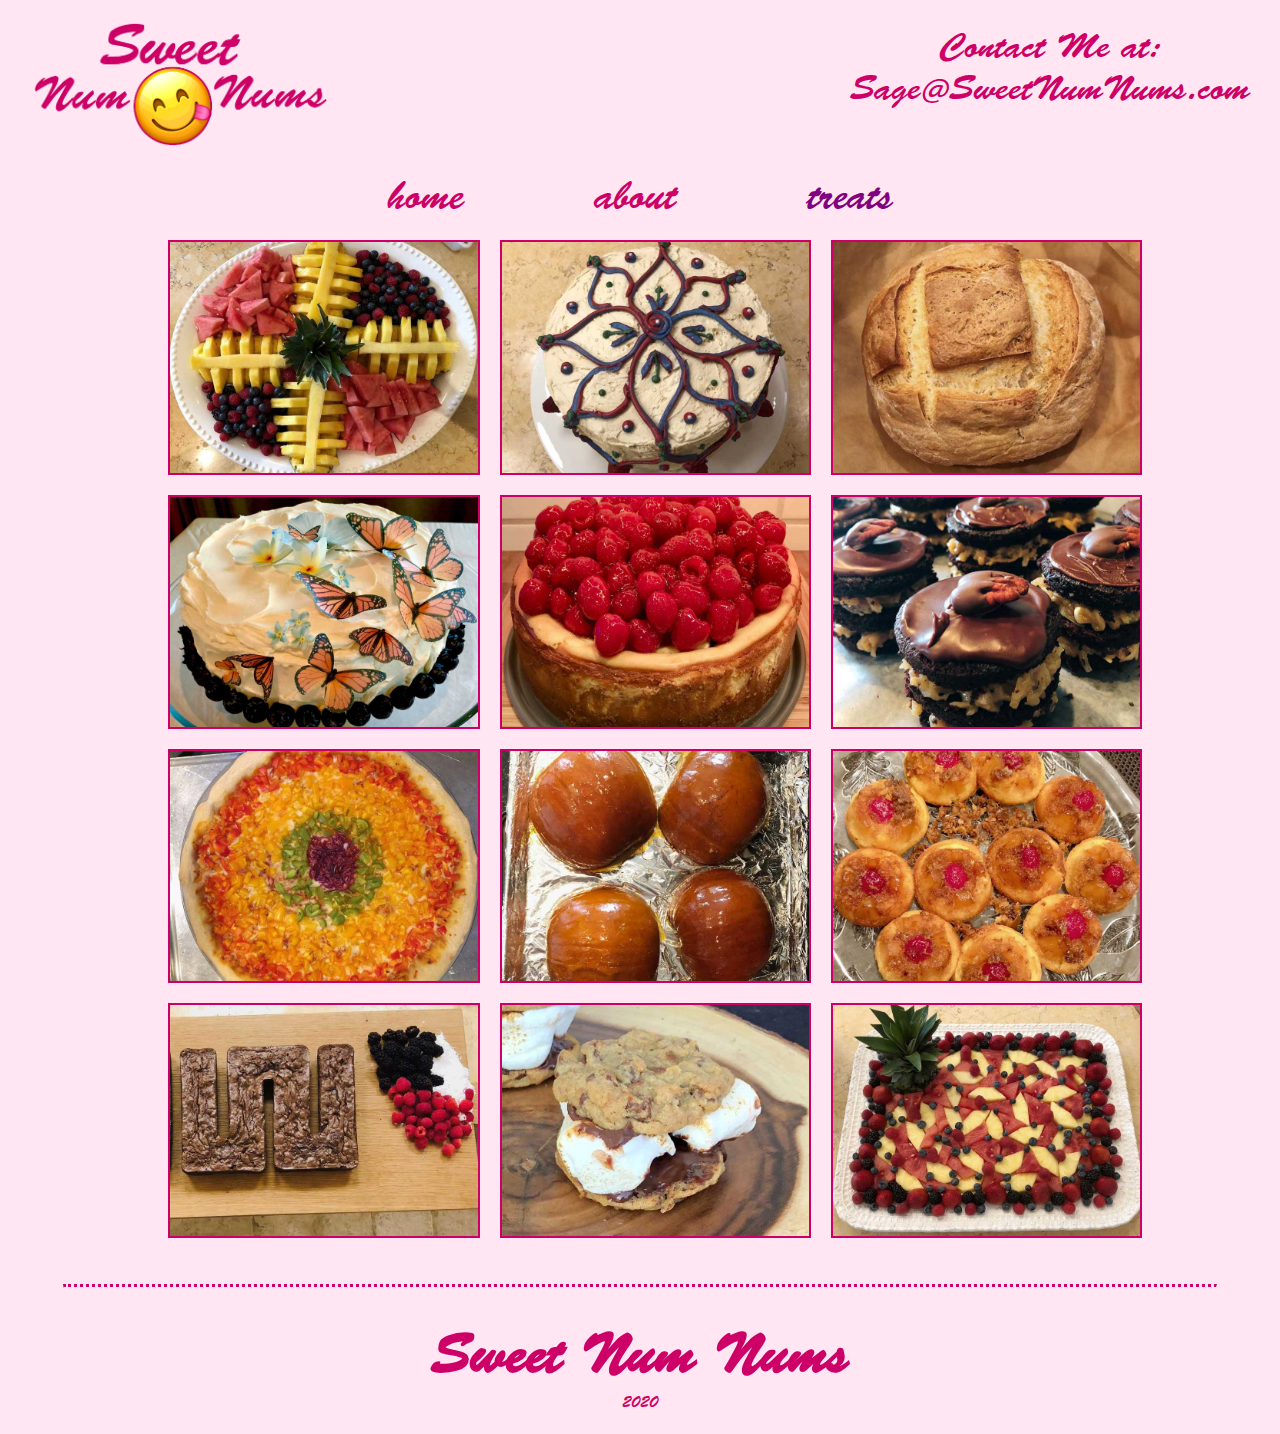
==== treats.html @ f75537b7 "Added initial site files" ====
<!doctype html>

<html lang="en">

   <head>
        <meta charset="utr-8">
		<title>sweetnumnums</title>
		<link rel="stylesheet" type="text/css" href="treats.css">
		<link rel="icon" href="favicon.ico">
    </head> 
	
	<header>
		<img id="logo" src="images/logo.png" alt="logo">
		<div id="contact">
		     <p>Contact Me at:
			 <p>Sage@SweetNumNums.com</p>
		</div>
	</header>
    
    <nav>
	   <ul>
	      <li ><a class="links" href="index.html">home</a></li> 
		  <li ><a class="links" href="about.html">about</a></li>
	      <li class="active">treats</li>
	   </ul>
	</nav>	
	
    <div class="products">
	    <div>	    
			
			<img class="td" src="images/bread2.jpg">   
        </div>	
		
		<div>		
            
		    <img class="td" src="images/custom2.jpg">
		</div>
		
		<div>
		    
			<img class="td" src="images/fruit_salad2.jpg">
		</div>

        <div>
		    
			<img class="td" src="images/multi_burgers2.jpg">
		</div>
		
		<div>	    
			
			<img class="td" src="images/berry_cake2.jpg">   
        </div>	
		
		<div>		
            
		    <img class="td" src="images/butterflies2.jpg">
		</div>
		
		<div>
		    
			<img class="td" src="images/venus_nipples2.jpg">
		</div>

        <div>
		    
			<img class="td" src="images/candy_apples2.jpg">
		</div>
		
		<div>
		    
			<img class="td" src="images/sweet_pizza2.jpg">
		</div>
		
		<div>
		    
			<img class="td" src="images/strawberry_pineapple2.jpg">
		</div>
		
		<div>
		    
			<img class="td" src="images/marshmellow_bites2.jpg">
		</div>
		
		<div>
		    
			<img class="td" src="images/brownie_snake2.jpg">
		</div>	
		
	</div>
	
	<div class="clear"></div>
	
	<br><br>
	<hr>
	<footer>
	    <h2>Sweet Num Nums</h2>
		<p>2020</p>
	</footer>
	
	<script></script>
	
	</body>
</html>
---- treats.css ----
/* css stylesheet  treats page */

* {  margin: 0px;
     padding: 0px;  }
	 
@font-face {
    font-family: BrushScript;
    src: url(BrushScriptStd.otf);  }
	 
body {  background-color: #ffe6f2;  }

nav {  text-align: center;
       padding: 5px;  }
	   
nav ul li {  display: inline;
             margin: 5%;
             text-decoration: none; 
			 color: #cc0066;
			 font-family: BrushScript;			   
			 font-size: 2.5em;  } 

nav .links  {  text-decoration: none; 
			   color: #cc0066;  } 		   
			   
nav .links:hover {  color: gold;
                    text-shadow: 1px 1px 1px #4d4d4d;  }
					
nav .links:active {  color: red;
                     text-shadow: 1px 1px 1px #4d4d4d;  }					

.active {  color: purple;  }

.clear  {  clear: both;  }
                 	
#logo {  width: 300px;
         margin: 20px 30px;  }

#contact {  font-family: BrushScript;			   
            font-size: 2.2em;
            color: #cc0066;
            float: right;
            margin: 30px 30px;			 
			text-align: center;  }    
		   
#splashImg {  width: 100%;
              border-top: 5px solid #cc0066;
              border-bottom: 5px solid #cc0066;  }

.products  {  margin: auto;
              width: 80%;  }

.products img {  width: 30%;
                 float: right;
                 margin: 10px 10px;  }

h3 {  font-family: BrushScript;              
      font-size: 2.5em;  
      color: #cc0066;
      margin-bottom: 10px;	}

.td {  width: 70%;
       border: 2px solid #cc0066;  }
	
hr {  width: 90%;
      margin: auto;
      border-top: 3px dotted #cc0066;  }
	  
.marshmellow  {  width: 100%;
                 margin-top: 5%;
				 border-top: 5px solid #cc0066;
                 border-bottom: 5px solid #cc0066;  }
				 
#mid {  width: 50%; 
        margin: auto; 
        padding: 20px;  }

#mid p {  font-family: BrushScript;              
          font-size: 2.5em;  
          color: #cc0066; 
          text-align: center;  } 
		  
footer  {  width: 50%;
           font-family: BrushScript; 
		   color: #cc0066;
           margin: auto; 
           padding: 20px; 
		   text-align: center;  }
		   
footer h2  {  margin-top: 20px;
              font-size: 3.5em;  }
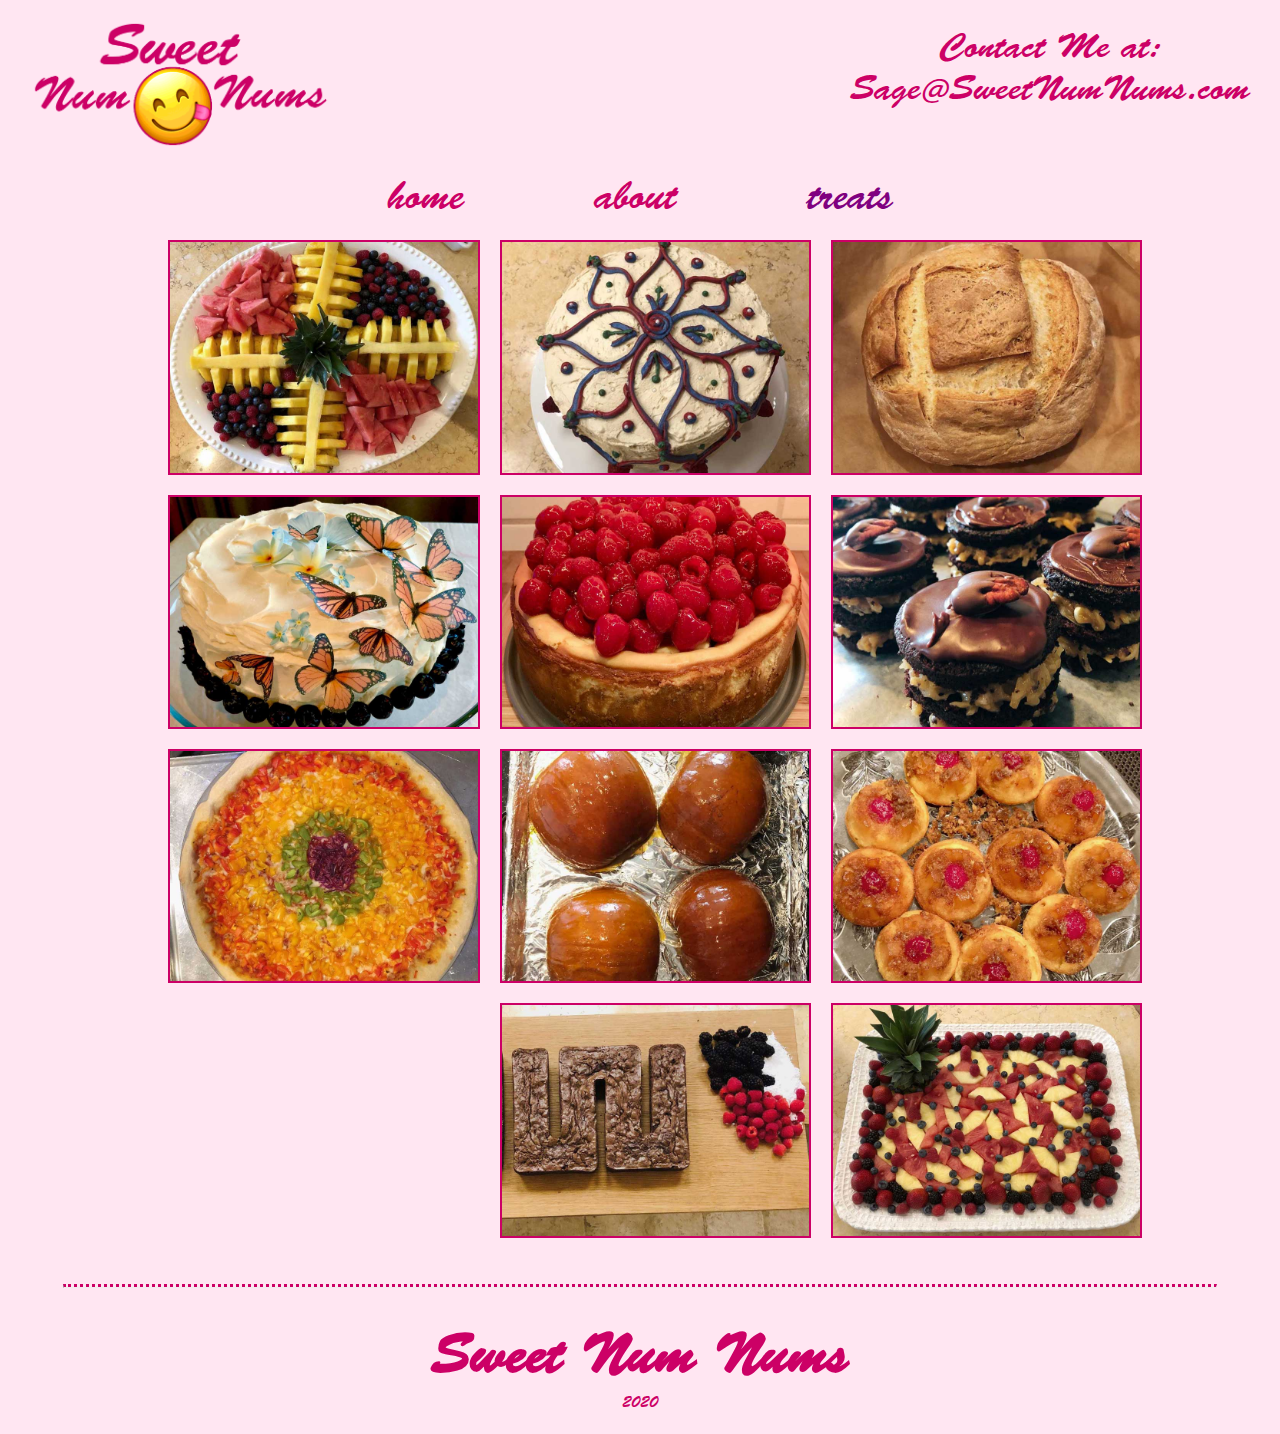
==== commit 9bfbd9e4: "Add files via upload" ====
--- a/treats.html
+++ b/treats.html
@@ -78,11 +78,6 @@
 		
 		<div>
 		    
-			<img class="td" src="images/marshmellow_bites2.jpg">
-		</div>
-		
-		<div>
-		    
 			<img class="td" src="images/brownie_snake2.jpg">
 		</div>	
 		
